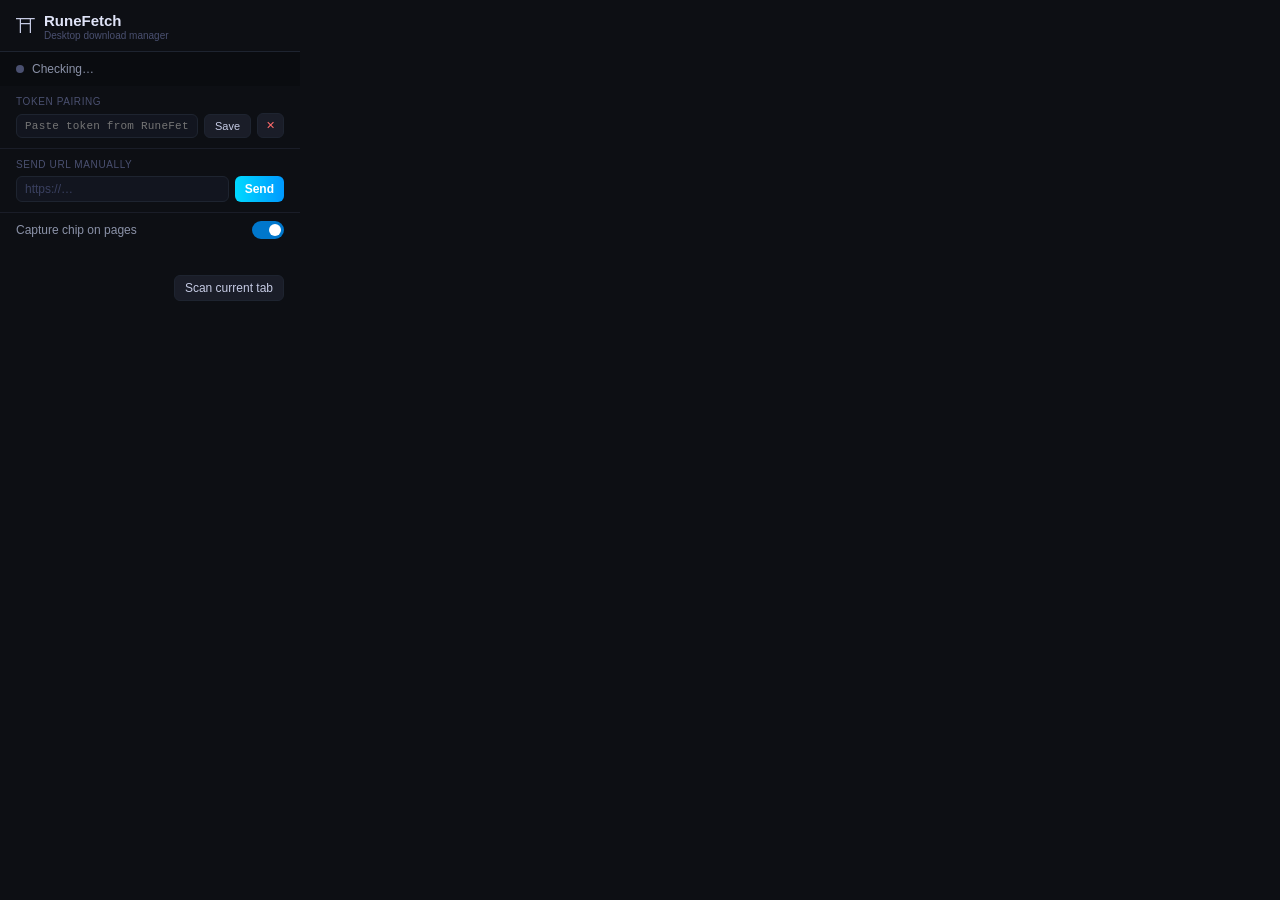
==== browser_extension/popup.html @ d739fa73 "Extension changes have been implemented" ====
<!DOCTYPE html>
<html lang="en">
<head>
  <meta charset="UTF-8">
  <meta name="viewport" content="width=device-width, initial-scale=1">
  <title>RuneFetch</title>
  <style>
    *, *::before, *::after { box-sizing: border-box; margin: 0; padding: 0; }

    body {
      width: 300px;
      font-family: -apple-system, "Segoe UI", sans-serif;
      font-size: 13px;
      background: #0d0f14;
      color: #c5cae3;
    }

    .header {
      display: flex;
      align-items: center;
      gap: 8px;
      padding: 12px 16px 10px;
      border-bottom: 1px solid #1e2430;
    }
    .header-logo { font-size: 20px; }
    .header-title { font-size: 15px; font-weight: 700; color: #e0e4f8; }
    .header-sub   { font-size: 10px; color: #4a5070; margin-top: 1px; }

    .status-row {
      display: flex;
      align-items: center;
      gap: 8px;
      padding: 10px 16px;
      background: #0a0c10;
    }
    .dot {
      width: 8px; height: 8px;
      border-radius: 50%;
      background: #4a5070;
      flex-shrink: 0;
    }
    .dot.connected  { background: #2dd4a0; }
    .dot.connecting { background: #ff9f0a; animation: blink 1s infinite; }
    .dot.error      { background: #ff6b6b; }

    @keyframes blink { 0%,100%{opacity:1} 50%{opacity:.3} }

    #status-text { font-size: 12px; color: #8b92a8; flex: 1; }

    .section { padding: 10px 16px; border-bottom: 1px solid #1a1d28; }
    .section-label { font-size: 10px; color: #4a5070; text-transform: uppercase; letter-spacing: .06em; margin-bottom: 6px; }

    .token-row { display: flex; gap: 6px; align-items: center; }
    #token-input {
      flex: 1;
      background: #12151f;
      border: 1px solid #1e2430;
      border-radius: 6px;
      color: #8b92a8;
      font-size: 11px;
      padding: 5px 8px;
      font-family: "Courier New", monospace;
      letter-spacing: .02em;
    }
    #token-input:focus { outline: none; border-color: #0099ff; }

    button {
      background: #1a1d28;
      border: 1px solid #1e2430;
      border-radius: 6px;
      color: #c5cae3;
      font-size: 12px;
      padding: 5px 10px;
      cursor: pointer;
      white-space: nowrap;
    }
    button:hover { background: #1e2330; }

    .btn-primary {
      background: linear-gradient(90deg, #00d9ff, #0099ff);
      border: none;
      color: #fff;
      font-weight: 600;
    }
    .btn-primary:hover { filter: brightness(1.1); }

    #btn-save  { font-size: 11px; padding: 5px 10px; }
    #btn-clear { font-size: 11px; padding: 5px 8px; color: #ff6b6b; }

    .url-row { display: flex; gap: 6px; }
    #url-input {
      flex: 1;
      background: #12151f;
      border: 1px solid #1e2430;
      border-radius: 6px;
      color: #c5cae3;
      font-size: 12px;
      padding: 5px 8px;
    }
    #url-input:focus { outline: none; border-color: #0099ff; }
    #url-input::placeholder { color: #3a4060; }

    .toggle-row {
      display: flex;
      align-items: center;
      justify-content: space-between;
      padding: 8px 16px;
    }
    .toggle-label { font-size: 12px; color: #8b92a8; }

    /* simple toggle */
    .toggle { position: relative; display: inline-block; width: 32px; height: 18px; }
    .toggle input { opacity: 0; width: 0; height: 0; }
    .slider {
      position: absolute; inset: 0;
      background: #1e2430;
      border-radius: 18px;
      cursor: pointer;
      transition: .2s;
    }
    .slider::before {
      content: "";
      position: absolute;
      height: 12px; width: 12px;
      left: 3px; top: 3px;
      background: #4a5070;
      border-radius: 50%;
      transition: .2s;
    }
    .toggle input:checked + .slider { background: #0077cc; }
    .toggle input:checked + .slider::before { transform: translateX(14px); background: #fff; }

    .footer {
      padding: 8px 16px 10px;
      display: flex;
      justify-content: flex-end;
      gap: 8px;
    }

    #msg {
      padding: 5px 16px;
      font-size: 11px;
      color: #2dd4a0;
      min-height: 20px;
    }
    #msg.error { color: #ff6b6b; }
  </style>
</head>
<body>

<div class="header">
  <span class="header-logo">⛩</span>
  <div>
    <div class="header-title">RuneFetch</div>
    <div class="header-sub">Desktop download manager</div>
  </div>
</div>

<div class="status-row">
  <div class="dot" id="status-dot"></div>
  <span id="status-text">Checking…</span>
</div>

<div class="section">
  <div class="section-label">Token pairing</div>
  <div class="token-row">
    <input type="password" id="token-input" placeholder="Paste token from RuneFetch settings" autocomplete="off">
    <button id="btn-save">Save</button>
    <button id="btn-clear">✕</button>
  </div>
</div>

<div class="section">
  <div class="section-label">Send URL manually</div>
  <div class="url-row">
    <input type="url" id="url-input" placeholder="https://…">
    <button class="btn-primary" id="btn-send">Send</button>
  </div>
</div>

<div class="toggle-row">
  <span class="toggle-label">Capture chip on pages</span>
  <label class="toggle">
    <input type="checkbox" id="chip-toggle" checked>
    <span class="slider"></span>
  </label>
</div>

<div id="msg"></div>

<div class="footer">
  <button id="btn-scan">Scan current tab</button>
</div>

<script src="popup.js"></script>
</body>
</html>
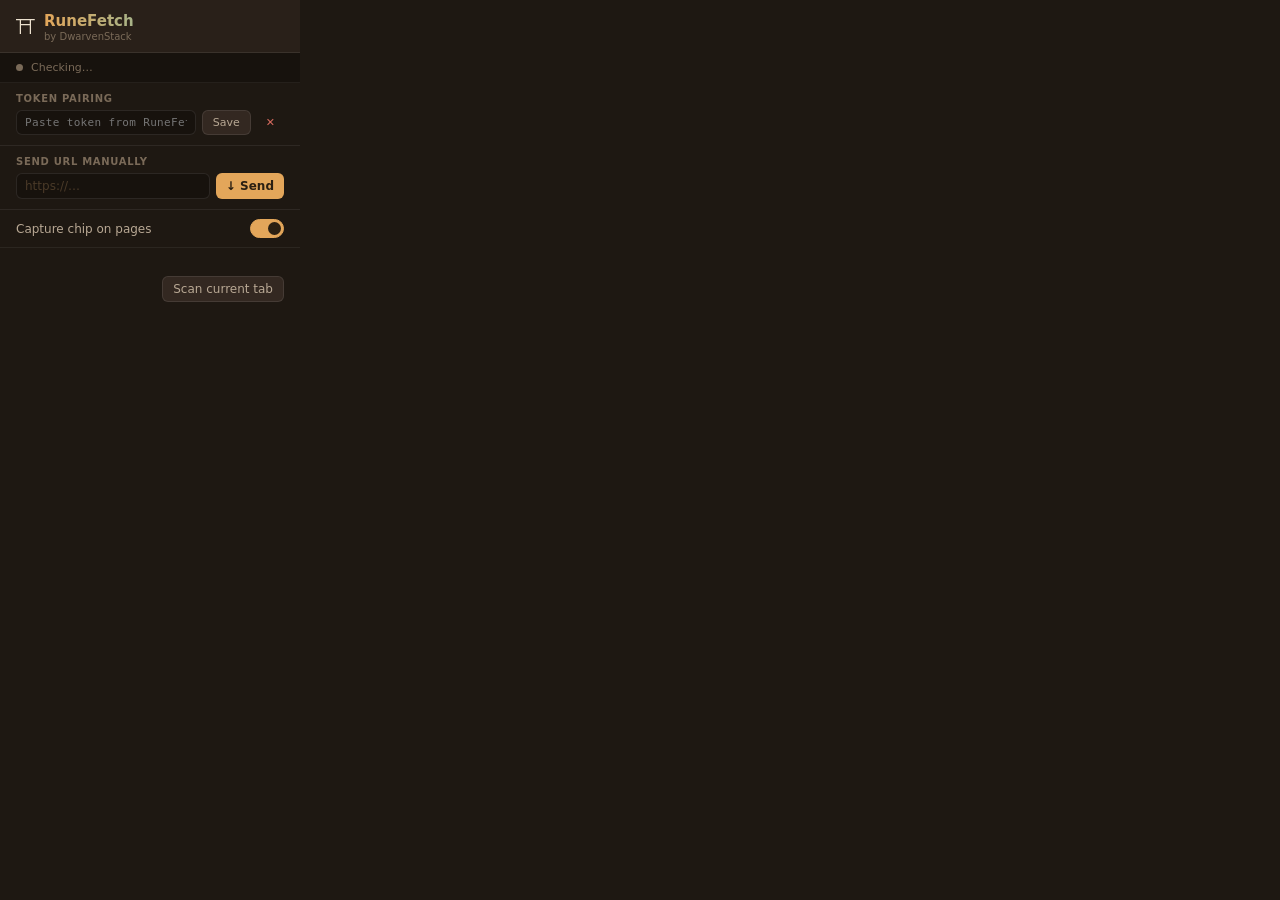
==== commit eddb13f1: "feat: RuneFetch v2 — pywebview web UI migration Replace PyQt6 GUI with pywebview + WebSocket archite" ====
--- a/browser_extension/popup.html
+++ b/browser_extension/popup.html
@@ -9,10 +9,10 @@
 
     body {
       width: 300px;
-      font-family: -apple-system, "Segoe UI", sans-serif;
+      font-family: 'Nunito Sans', 'Segoe UI', system-ui, sans-serif;
       font-size: 13px;
-      background: #0d0f14;
-      color: #c5cae3;
+      background: #1E1812;
+      color: #ECE1CF;
     }
 
     .header {
@@ -20,130 +20,156 @@
       align-items: center;
       gap: 8px;
       padding: 12px 16px 10px;
-      border-bottom: 1px solid #1e2430;
-    }
-    .header-logo { font-size: 20px; }
-    .header-title { font-size: 15px; font-weight: 700; color: #e0e4f8; }
-    .header-sub   { font-size: 10px; color: #4a5070; margin-top: 1px; }
+      border-bottom: 1px solid rgba(255,255,255,0.08);
+      background: #292019;
+    }
+    .header-logo  { font-size: 20px; }
+    .header-title {
+      font-size: 15px; font-weight: 700;
+      background: linear-gradient(90deg, #E3A65A, #A7B388);
+      -webkit-background-clip: text;
+      -webkit-text-fill-color: transparent;
+      background-clip: text;
+    }
+    .header-sub { font-size: 10px; color: #7A6A58; margin-top: 1px; }
 
     .status-row {
       display: flex;
       align-items: center;
       gap: 8px;
+      padding: 8px 16px;
+      background: #17120D;
+      border-bottom: 1px solid rgba(255,255,255,0.06);
+    }
+    .dot {
+      width: 7px; height: 7px;
+      border-radius: 50%;
+      background: #7A6A58;
+      flex-shrink: 0;
+    }
+    .dot.connected  { background: #6EC98A; }
+    .dot.connecting { background: #E3A65A; animation: blink 1s infinite; }
+    .dot.error      { background: #D96B5F; }
+
+    @keyframes blink { 0%,100%{opacity:1} 50%{opacity:.3} }
+
+    #status-text { font-size: 11px; color: #7A6A58; flex: 1; }
+
+    .section {
       padding: 10px 16px;
-      background: #0a0c10;
-    }
-    .dot {
-      width: 8px; height: 8px;
-      border-radius: 50%;
-      background: #4a5070;
-      flex-shrink: 0;
-    }
-    .dot.connected  { background: #2dd4a0; }
-    .dot.connecting { background: #ff9f0a; animation: blink 1s infinite; }
-    .dot.error      { background: #ff6b6b; }
-
-    @keyframes blink { 0%,100%{opacity:1} 50%{opacity:.3} }
-
-    #status-text { font-size: 12px; color: #8b92a8; flex: 1; }
-
-    .section { padding: 10px 16px; border-bottom: 1px solid #1a1d28; }
-    .section-label { font-size: 10px; color: #4a5070; text-transform: uppercase; letter-spacing: .06em; margin-bottom: 6px; }
+      border-bottom: 1px solid rgba(255,255,255,0.07);
+    }
+    .section-label {
+      font-size: 10px; color: #7A6A58;
+      text-transform: uppercase; letter-spacing: .07em; margin-bottom: 6px;
+      font-weight: 700;
+    }
 
     .token-row { display: flex; gap: 6px; align-items: center; }
     #token-input {
       flex: 1;
-      background: #12151f;
-      border: 1px solid #1e2430;
+      background: #17120D;
+      border: 1px solid rgba(255,255,255,0.09);
       border-radius: 6px;
-      color: #8b92a8;
+      color: #B8A894;
       font-size: 11px;
       padding: 5px 8px;
-      font-family: "Courier New", monospace;
-      letter-spacing: .02em;
-    }
-    #token-input:focus { outline: none; border-color: #0099ff; }
+      font-family: 'Cascadia Code', 'Fira Code', 'Consolas', monospace;
+      letter-spacing: .03em;
+      outline: none;
+      transition: border-color 0.18s;
+    }
+    #token-input:focus { border-color: #E3A65A; }
 
     button {
-      background: #1a1d28;
-      border: 1px solid #1e2430;
+      background: #332821;
+      border: 1px solid rgba(255,255,255,0.09);
       border-radius: 6px;
-      color: #c5cae3;
+      color: #B8A894;
       font-size: 12px;
+      font-family: inherit;
       padding: 5px 10px;
       cursor: pointer;
       white-space: nowrap;
-    }
-    button:hover { background: #1e2330; }
+      transition: background 0.18s, color 0.18s;
+    }
+    button:hover { background: #3E3028; color: #ECE1CF; }
 
     .btn-primary {
-      background: linear-gradient(90deg, #00d9ff, #0099ff);
+      background: #E3A65A;
       border: none;
-      color: #fff;
-      font-weight: 600;
-    }
-    .btn-primary:hover { filter: brightness(1.1); }
+      color: #2A1F12;
+      font-weight: 700;
+    }
+    .btn-primary:hover { filter: brightness(1.08); background: #E3A65A; color: #2A1F12; }
 
     #btn-save  { font-size: 11px; padding: 5px 10px; }
-    #btn-clear { font-size: 11px; padding: 5px 8px; color: #ff6b6b; }
+    #btn-clear { font-size: 11px; padding: 5px 8px; color: #D96B5F; border-color: transparent; background: transparent; }
+    #btn-clear:hover { background: rgba(217,107,95,0.12); color: #D96B5F; }
 
     .url-row { display: flex; gap: 6px; }
     #url-input {
       flex: 1;
-      background: #12151f;
-      border: 1px solid #1e2430;
+      background: #17120D;
+      border: 1px solid rgba(255,255,255,0.09);
       border-radius: 6px;
-      color: #c5cae3;
+      color: #ECE1CF;
       font-size: 12px;
       padding: 5px 8px;
-    }
-    #url-input:focus { outline: none; border-color: #0099ff; }
-    #url-input::placeholder { color: #3a4060; }
+      outline: none;
+      font-family: inherit;
+      transition: border-color 0.18s;
+    }
+    #url-input:focus { border-color: #E3A65A; }
+    #url-input::placeholder { color: #4A3A28; }
 
     .toggle-row {
       display: flex;
       align-items: center;
       justify-content: space-between;
-      padding: 8px 16px;
-    }
-    .toggle-label { font-size: 12px; color: #8b92a8; }
-
-    /* simple toggle */
-    .toggle { position: relative; display: inline-block; width: 32px; height: 18px; }
+      padding: 9px 16px;
+      border-bottom: 1px solid rgba(255,255,255,0.06);
+    }
+    .toggle-label { font-size: 12px; color: #B8A894; }
+
+    .toggle { position: relative; display: inline-block; width: 34px; height: 19px; }
     .toggle input { opacity: 0; width: 0; height: 0; }
     .slider {
       position: absolute; inset: 0;
-      background: #1e2430;
-      border-radius: 18px;
+      background: #292019;
+      border: 1px solid rgba(255,255,255,0.1);
+      border-radius: 19px;
       cursor: pointer;
-      transition: .2s;
+      transition: 0.18s;
     }
     .slider::before {
       content: "";
       position: absolute;
-      height: 12px; width: 12px;
-      left: 3px; top: 3px;
-      background: #4a5070;
+      height: 13px; width: 13px;
+      left: 2px; top: 2px;
+      background: #7A6A58;
       border-radius: 50%;
-      transition: .2s;
-    }
-    .toggle input:checked + .slider { background: #0077cc; }
-    .toggle input:checked + .slider::before { transform: translateX(14px); background: #fff; }
+      transition: 0.18s;
+    }
+    .toggle input:checked + .slider { background: #E3A65A; border-color: #E3A65A; }
+    .toggle input:checked + .slider::before { transform: translateX(15px); background: #2A1F12; }
 
     .footer {
       padding: 8px 16px 10px;
       display: flex;
       justify-content: flex-end;
       gap: 8px;
+      background: #1E1812;
     }
 
     #msg {
       padding: 5px 16px;
       font-size: 11px;
-      color: #2dd4a0;
+      color: #6EC98A;
       min-height: 20px;
     }
-    #msg.error { color: #ff6b6b; }
+    #msg.error { color: #D96B5F; }
+    #msg.warn  { color: #E3A65A; }
   </style>
 </head>
 <body>
@@ -152,7 +178,7 @@
   <span class="header-logo">⛩</span>
   <div>
     <div class="header-title">RuneFetch</div>
-    <div class="header-sub">Desktop download manager</div>
+    <div class="header-sub">by DwarvenStack</div>
   </div>
 </div>
 
@@ -164,7 +190,7 @@
 <div class="section">
   <div class="section-label">Token pairing</div>
   <div class="token-row">
-    <input type="password" id="token-input" placeholder="Paste token from RuneFetch settings" autocomplete="off">
+    <input type="password" id="token-input" placeholder="Paste token from RuneFetch → Settings" autocomplete="off">
     <button id="btn-save">Save</button>
     <button id="btn-clear">✕</button>
   </div>
@@ -174,7 +200,7 @@
   <div class="section-label">Send URL manually</div>
   <div class="url-row">
     <input type="url" id="url-input" placeholder="https://…">
-    <button class="btn-primary" id="btn-send">Send</button>
+    <button class="btn-primary" id="btn-send">↓ Send</button>
   </div>
 </div>
 
@@ -194,4 +220,4 @@
 
 <script src="popup.js"></script>
 </body>
-</html>
+</html>
